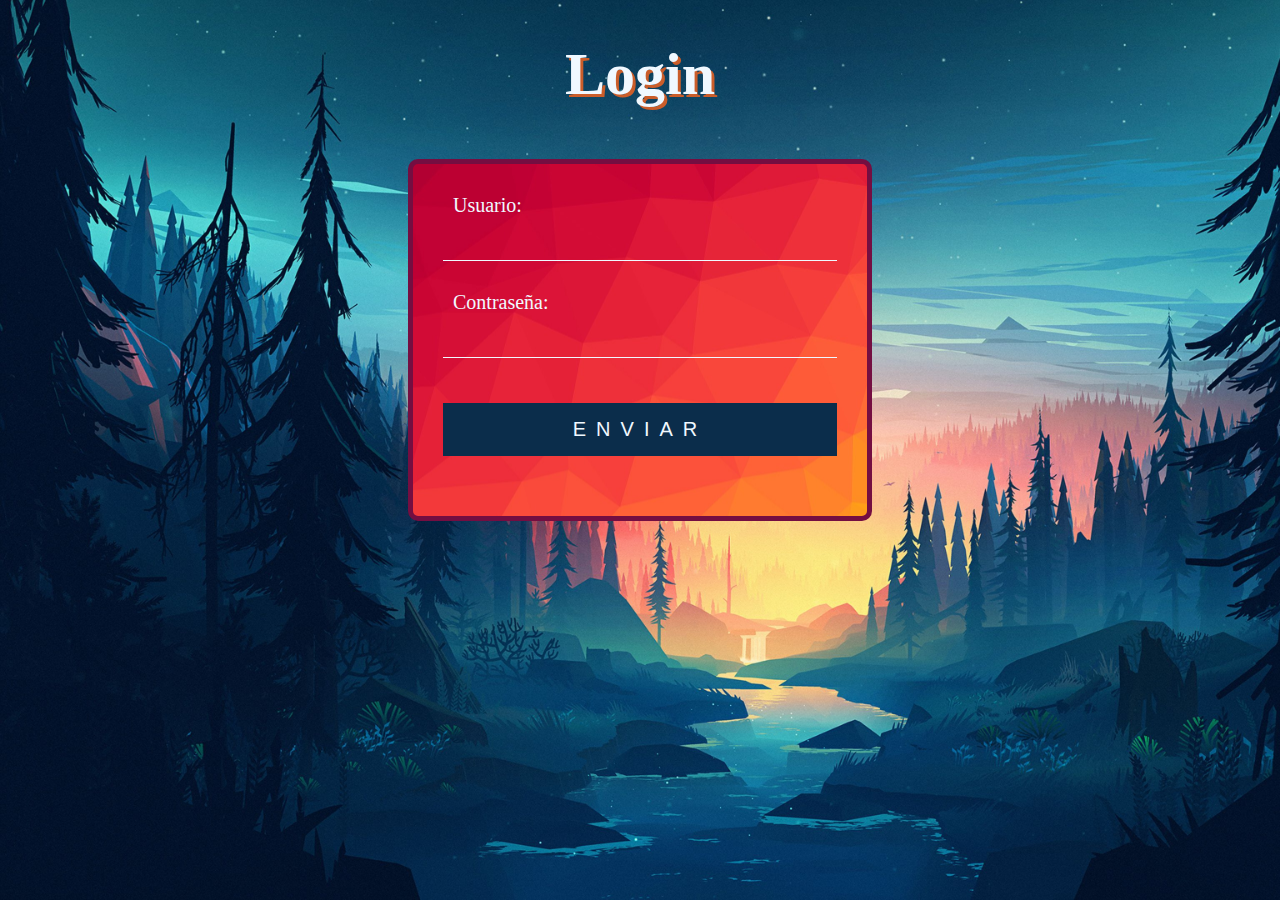
==== login.html @ a97c1fa5 "aplicacion v2. Tercer commit, se ha implementado de forma correcta el login" ====
<!DOCTYPE html>
<html lang="en">
<head>
    <meta charset="UTF-8">
    <meta http-equiv="X-UA-Compatible" content="IE=edge">
    <meta name="viewport" content="width=device-width, initial-scale=1.0">
    <title>Pagina Principal</title>
    <link href="./css/login.css" rel="stylesheet"/>
</head>
<body>
    <h1 id="TituloPrincipal">Login</h1>

    <div id="DivPadre">

        <div id="DivFormulario">
            <form id="Formulario">
                <div class="Elemento">
                    <label for="InputUsuario">Usuario:</label>
                    <input type="text" id="InputUsuario"  
                    required="true"/>
                </div>

                <div class="Elemento">
                    <label for="InputContraseña">Contraseña:</label>
                    <input type="password" id="InputContraseña" 
                     required="true"/>
                </div>

            </form>

            <div class="Elemento">
                <input type="submit" value="Enviar" id="BotonEnviar"
                onclick="mostrarValores()"/>
            </div>

        </div>


    </div>


    <script src="./js/User.js"></script>
    <script src="./js/login.js"></script>
</body>
</html>
---- css/login.css ----
body{
    background-image: url('/images/fondo.jpg');
    background-repeat: no-repeat; 
    background-size: cover;
    background-attachment: fixed;
}

#TituloPrincipal{
    font-size: 60px;
    text-align: center;
    text-shadow: 3px 3px rgb(202, 93, 42);
    color: aliceblue;
}

#DivPadre{
    background-image: url('/images/fondoBottom.png');
    background-repeat: no-repeat; 
    background-size: cover;
    background-attachment: fixed;

    border: 5px solid rgb(116, 14, 65);
    border-radius: 10px;
    padding: 10px;
    margin-top: 50px;
    margin-left: 400px;
    margin-right: 400px;
}

#DivFormulario{
    display: flex;   
    flex-direction: column;
    margin: 20px;
}

.Elemento label{
    color: aliceblue;
    margin: 10px;
    font-size: 20px;
}

.Elemento input{
    width: 100%;
    padding: 10px 0;
    color: aliceblue;
    background-color: transparent;
    border: none;
    border-bottom: 1px solid aliceblue;
    margin-bottom: 30px;
    font-size: 20px;
}

.Elemento input[type="submit"]{
    background-color: rgb(11, 45, 75);;
    border: none;
    text-transform: uppercase;
    letter-spacing: 10px;
    padding: 15px;
    margin-top: 15px;
}

#BotonEnviar:hover{
    background-color: rgb(29, 71, 107)
}
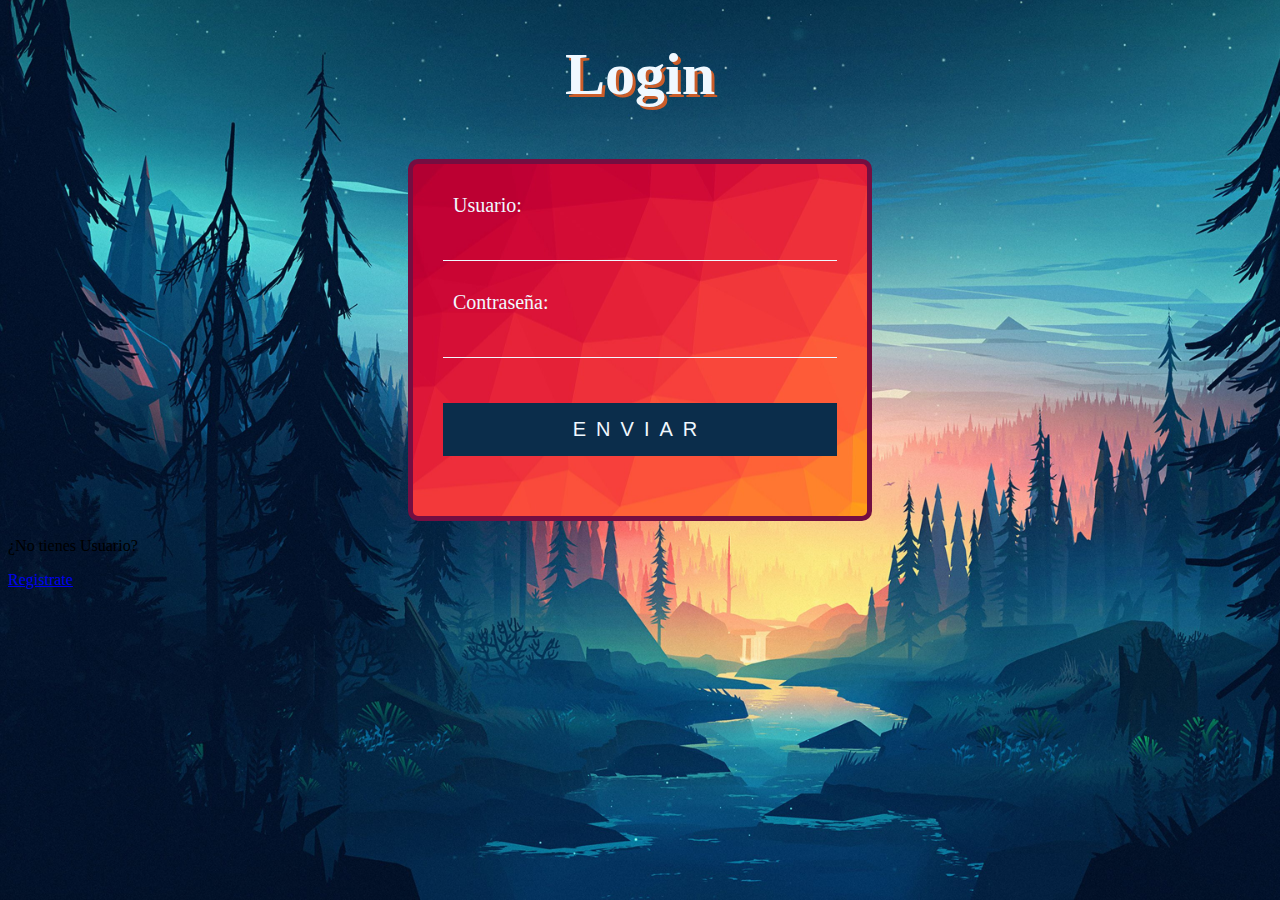
==== commit 384b4548: "aplicacion v2. Quinto commit, se ha agregado la pagina registro y el respectivo css" ====
--- a/login.html
+++ b/login.html
@@ -38,6 +38,12 @@
 
     </div>
 
+    <div id="divRegistrarse">  
+        <p class="mensaje">¿No tienes Usuario?</p>
+        <a href="./registro.html" id="registrarse">Registrate</a>
+    </div>
+
+
 
     <script src="./js/User.js"></script>
     <script src="./js/login.js"></script>
